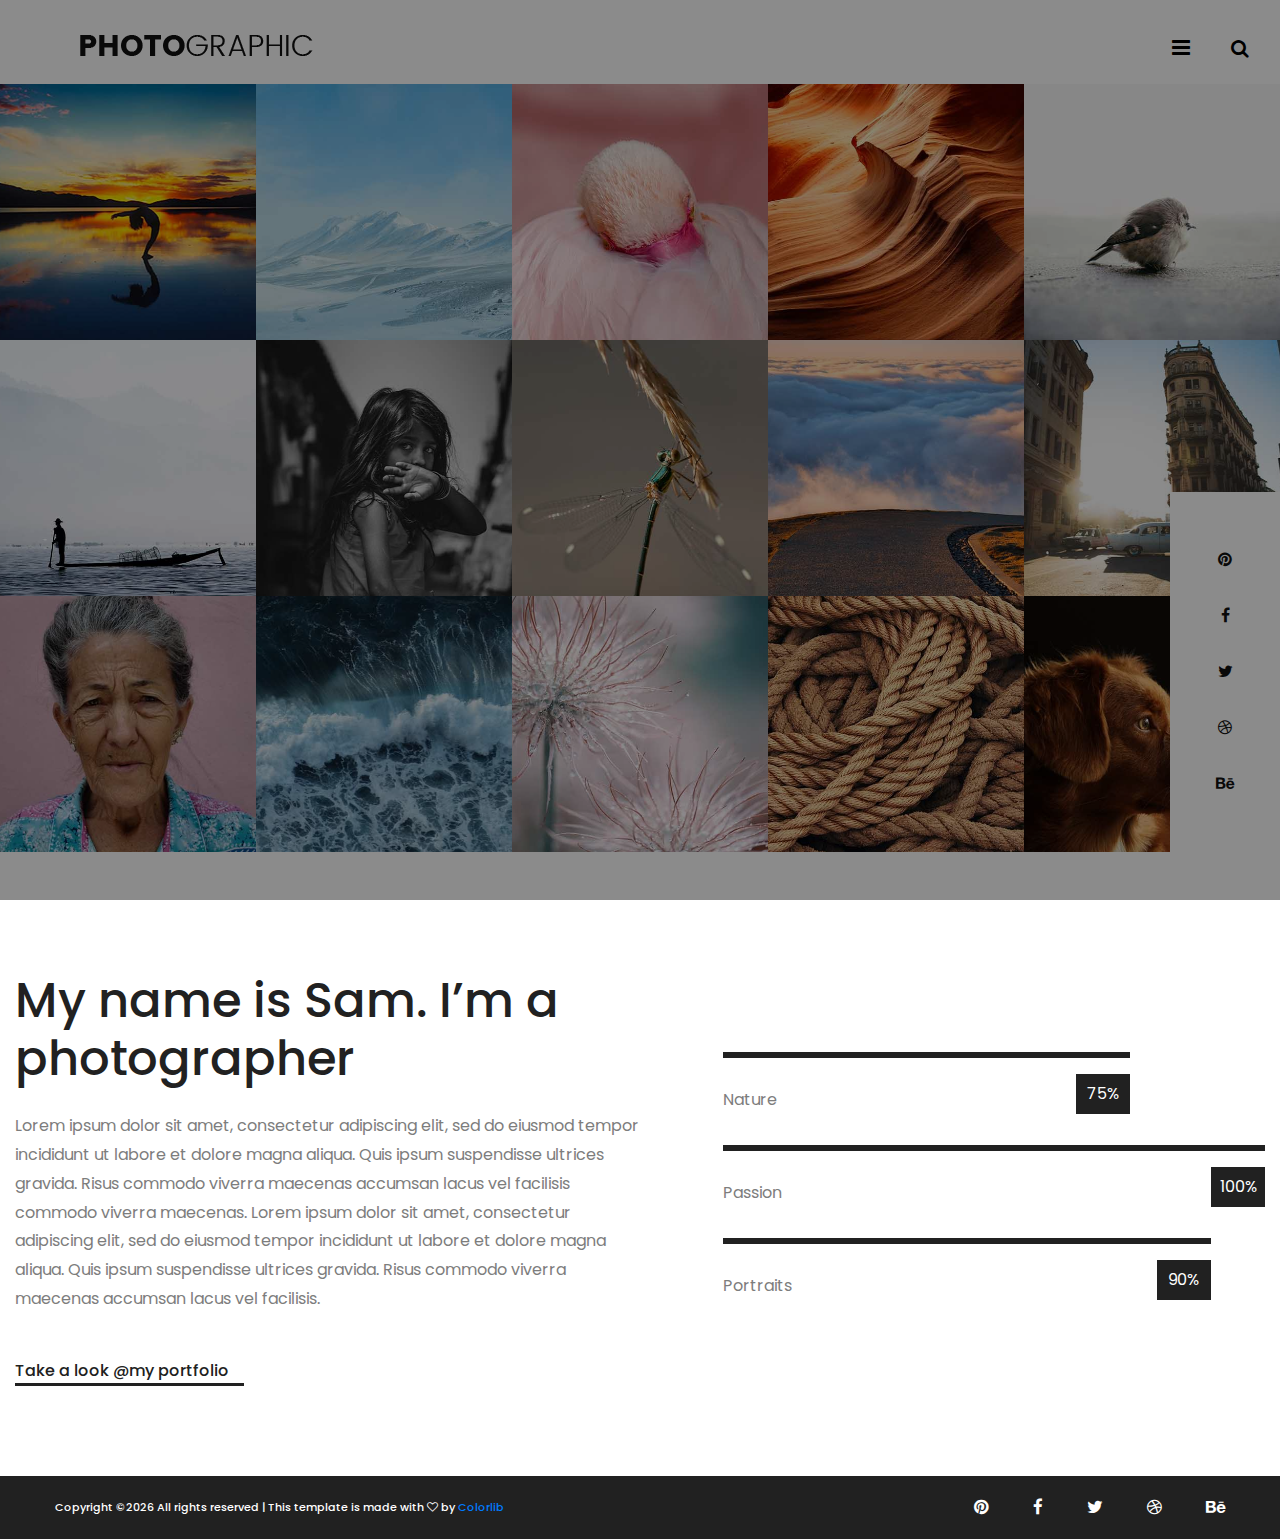
==== index.html @ bdbf082f "commit" ====
<!DOCTYPE html>
<html lang="zxx">
<head>
	<title>Photographer | HTML Template</title>
	<meta charset="UTF-8">
	<meta name="description" content="Photographer html template">
	<meta name="keywords" content="photographer, html">
	<meta name="viewport" content="width=device-width, initial-scale=1.0">
	
	<!-- Favicon -->
	<link href="img/favicon.ico" rel="shortcut icon"/>

	<!-- Google font -->
	<link href="https://fonts.googleapis.com/css?family=Poppins:300,300i,400,400i,500,500i,600,600i,700,700i&display=swap" rel="stylesheet">

	<!-- Stylesheets -->
	<link rel="stylesheet" href="css/bootstrap.min.css"/>
	<link rel="stylesheet" href="css/font-awesome.min.css"/>
	<link rel="stylesheet" href="css/magnific-popup.css"/>
	<link rel="stylesheet" href="css/slicknav.min.css"/>
	<link rel="stylesheet" href="css/owl.carousel.min.css"/>

	<!-- Main Stylesheets -->
	<link rel="stylesheet" href="css/style.css"/>


	<!--[if lt IE 9]>
		<script src="https://oss.maxcdn.com/html5shiv/3.7.2/html5shiv.min.js"></script>
		<script src="https://oss.maxcdn.com/respond/1.4.2/respond.min.js"></script>
	<![endif]-->

</head>
<body>
	<!-- Page Preloder -->
	<div id="preloder">
		<div class="loader"></div>
	</div>

	<!-- Header section  -->
	<header class="header-section">
		<a href="index.html" class="site-logo"><img src="img/logo.png" alt="logo"></a>
		<div class="header-controls">
			<button class="nav-switch-btn"><i class="fa fa-bars"></i></button>
			<button class="search-btn"><i class="fa fa-search"></i></button>
		</div>
		<ul class="main-menu">
			<li><a href="index.html">Home</a></li>
			<li><a href="about.html">About the Artist </a></li>
			<li>
				<a href="#">Portfolio</a>
				<ul class="sub-menu">
					<li><a href="portfolio.html">Portfolio 1</a></li>
					<li><a href="portfolio-1.html">Portfolio 2</a></li>
					<li><a href="portfolio-2.html">Portfolio 3</a></li>
				</ul>
			</li>
			<li><a href="blog.html">Nithin blog</a></li>
			<li><a href="elements.html">Elements</a></li>
			<li><a href="contact.html">Contact</a></li>
			<li class="search-mobile">
				<button class="search-btn"><i class="fa fa-search"></i></button>
			</li>
		</ul>
	</header>
	<div class="clearfix"></div>
	<!-- Header section end  -->

	<!-- Hero section  -->
	<div class="hero-section">
		<div class="hero-slider owl-carousel">
			<div class="hero-item portfolio-item set-bg" data-setbg="img/portfolio/1.jpg">
				<a href="portfolio.html" class="hero-link">
					<h2>Take a look at my Portfolio</h2>
				</a>
			</div>
			<div class="hero-item portfolio-item set-bg" data-setbg="img/portfolio/2.jpg">
				<a href="portfolio.html" class="hero-link">
					<h2>Take a look at my Portfolio</h2>
				</a>
			</div>
			<div class="hero-item portfolio-item set-bg" data-setbg="img/portfolio/3.jpg">
				<a href="portfolio.html" class="hero-link">
					<h2>Take a look at my Portfolio</h2>
				</a>
			</div>
			<div class="hero-item portfolio-item set-bg" data-setbg="img/portfolio/4.jpg">
				<a href="portfolio.html" class="hero-link">
					<h2>Take a look at my Portfolio</h2>
				</a>
			</div>
			<div class="hero-item portfolio-item set-bg" data-setbg="img/portfolio/5.jpg">
				<a href="portfolio.html" class="hero-link">
					<h2>Take a look at my Portfolio</h2>
				</a>
			</div>
			<div class="hero-item portfolio-item set-bg" data-setbg="img/portfolio/6.jpg">
				<a href="portfolio.html" class="hero-link">
					<h2>Take a look at my Portfolio</h2>
				</a>
			</div>
			<div class="hero-item portfolio-item set-bg" data-setbg="img/portfolio/7.jpg">
				<a href="portfolio.html" class="hero-link">
					<h2>Take a look at my Portfolio</h2>
				</a>
			</div>
		</div>
		<div class="hero-slider owl-carousel">
			<div class="hero-item portfolio-item set-bg" data-setbg="img/portfolio/8.jpg">
				<a href="portfolio.html" class="hero-link">
					<h2>Take a look at my Portfolio</h2>
				</a>
			</div>
			<div class="hero-item portfolio-item set-bg" data-setbg="img/portfolio/9.jpg">
				<a href="portfolio.html" class="hero-link">
					<h2>Take a look at my Portfolio</h2>
				</a>
			</div>
			<div class="hero-item portfolio-item set-bg" data-setbg="img/portfolio/10.jpg">
				<a href="portfolio.html" class="hero-link">
					<h2>Take a look at my Portfolio</h2>
				</a></div>
			<div class="hero-item portfolio-item set-bg" data-setbg="img/portfolio/11.jpg">
				<a href="portfolio.html" class="hero-link">
					<h2>Take a look at my Portfolio</h2>
				</a>
			</div>
			<div class="hero-item portfolio-item set-bg" data-setbg="img/portfolio/12.jpg">
				<a href="portfolio.html" class="hero-link">
					<h2>Take a look at my Portfolio</h2>
				</a>
			</div>
			<div class="hero-item portfolio-item set-bg" data-setbg="img/portfolio/13.jpg">
				<a href="portfolio.html" class="hero-link">
					<h2>Take a look at my Portfolio</h2>
				</a>
			</div>
			<div class="hero-item portfolio-item set-bg" data-setbg="img/portfolio/14.jpg">
				<a href="portfolio.html" class="hero-link">
					<h2>Take a look at my Portfolio</h2>
				</a>
			</div>
		</div>
		<div class="hero-slider owl-carousel">
			<div class="hero-item portfolio-item set-bg" data-setbg="img/portfolio/15.jpg">
				<a href="portfolio.html" class="hero-link">
					<h2>Take a look at my Portfolio</h2>
				</a>
			</div>
			<div class="hero-item portfolio-item set-bg" data-setbg="img/portfolio/16.jpg">
				<a href="portfolio.html" class="hero-link">
					<h2>Take a look at my Portfolio</h2>
				</a>
			</div>
			<div class="hero-item portfolio-item set-bg" data-setbg="img/portfolio/17.jpg">
				<a href="portfolio.html" class="hero-link">
					<h2>Take a look at my Portfolio</h2>
				</a>
			</div>
			<div class="hero-item portfolio-item set-bg" data-setbg="img/portfolio/18.jpg">
				<a href="portfolio.html" class="hero-link">
					<h2>Take a look at my Portfolio</h2>
				</a>
			</div>
			<div class="hero-item portfolio-item set-bg" data-setbg="img/portfolio/19.jpg">
				<a href="portfolio.html" class="hero-link">
					<h2>Take a look at my Portfolio</h2>
				</a>
			</div>
			<div class="hero-item portfolio-item set-bg" data-setbg="img/portfolio/20.jpg">
				<a href="portfolio.html" class="hero-link">
					<h2>Take a look at my Portfolio</h2>
				</a>
			</div>
			<div class="hero-item portfolio-item set-bg" data-setbg="img/portfolio/21.jpg">
				<a href="portfolio.html" class="hero-link">
					<h2>Take a look at my Portfolio</h2>
				</a>
			</div>
		</div>
		<div class="hero-social-links">
			<a href=""><i class="fa fa-pinterest"></i></a>
			<a href=""><i class="fa fa-facebook"></i></a>
			<a href=""><i class="fa fa-twitter"></i></a>
			<a href=""><i class="fa fa-dribbble"></i></a>
			<a href=""><i class="fa fa-behance"></i></a>
		</div>
	</div>
	<!-- Hero section end  -->
	
	<!-- Intro section   -->
	<section class="intro-section">
		<div class="intro-warp">
			<div class="container-fluid">
				<div class="row">
					<div class="col-xl-6 col-lg-7 p-0">
						<div class="intro-text">
							<h2>My name is Sam. I’m a photographer</h2>
							<p>Lorem ipsum dolor sit amet, consectetur adipiscing elit, sed do eiusmod tempor incididunt ut labore et dolore magna aliqua. Quis ipsum suspendisse ultrices gravida. Risus commodo viverra maecenas accumsan lacus vel facilisis commodo viverra maecenas. Lorem ipsum dolor sit amet, consectetur adipiscing elit, sed do eiusmod tempor incididunt ut labore et dolore magna aliqua. Quis ipsum suspendisse ultrices gravida. Risus commodo viverra maecenas accumsan lacus vel facilisis.</p>
							<a href="#" class="sp-link">Take a look @my portfolio</a>
						</div>
					</div>
					<div class="col-xl-6 col-lg-5 p-0">
						<div class="skill-warp">
							<div class="single-progress-item">
								<div class="progress-bar-style" data-progress="75"></div>
								<p>Nature</p>
							</div>
							<div class="single-progress-item">
								<div class="progress-bar-style" data-progress="100"></div>
								<p>Passion</p>
							</div>
							<div class="single-progress-item">
								<div class="progress-bar-style" data-progress="90"></div>
								<p>Portraits</p>
							</div>
						</div>
					</div>
				</div>
			</div>
		</div>
	</section>
	<!-- Intro section end  -->
	
	<!-- Footer section   -->
	<footer class="footer-section">
		<div class="container-fluid">
			<div class="row">
				<div class="col-md-6 order-1 order-md-2">
					<div class="footer-social-links">
						<a href=""><i class="fa fa-pinterest"></i></a>
						<a href=""><i class="fa fa-facebook"></i></a>
						<a href=""><i class="fa fa-twitter"></i></a>
						<a href=""><i class="fa fa-dribbble"></i></a>
						<a href=""><i class="fa fa-behance"></i></a>
					</div>
				</div>
				<div class="col-md-6 order-2 order-md-1">
					<div class="copyright"><!-- Link back to Colorlib can't be removed. Template is licensed under CC BY 3.0. -->
Copyright &copy;<script>document.write(new Date().getFullYear());</script> All rights reserved | This template is made with <i class="fa fa-heart-o" aria-hidden="true"></i> by <a href="https://colorlib.com" target="_blank">Colorlib</a>
<!-- Link back to Colorlib can't be removed. Template is licensed under CC BY 3.0. -->
</div>	
				</div>
			</div>
		</div>
	</footer>
	<!-- Footer section end  -->

	<!-- Search model -->
	<div class="search-model">
		<div class="h-100 d-flex align-items-center justify-content-center">
			<div class="search-close-switch">+</div>
			<form class="search-model-form">
				<input type="text" id="search-input" placeholder="Search here.....">
			</form>
		</div>
	</div>
	<!-- Search model end -->

	<!--====== Javascripts & Jquery ======-->
	<script src="js/jquery-3.2.1.min.js"></script>
	<script src="js/bootstrap.min.js"></script>
	<script src="js/jquery.slicknav.min.js"></script>
	<script src="js/owl.carousel.min.js"></script>
	<script src="js/jquery.magnific-popup.min.js"></script>
	<script src="js/circle-progress.min.js"></script>
	<script src="js/mixitup.min.js"></script>
	<script src="js/instafeed.min.js"></script>
	<script src="js/masonry.pkgd.min.js"></script>
	<script src="js/main.js"></script>

	</body>
</html>
---- css/style.css ----
/* =================================
------------------------------------
  	Template Name: Photographer
	Description: Photographer HTML Template
	Author: colorlib
	Author URI: https://www.colorlib.com/
	Version: 1.0
	Created: colorlib
 ------------------------------------
 ====================================*/



/*----------------------------------------*/
/* Template default CSS
/*----------------------------------------*/

html,
body {
	height: 100%;
	font-family: "Poppins", sans-serif;
	-webkit-font-smoothing: antialiased;
	font-smoothing: antialiased;
}

h1,
h2,
h3,
h4,
h5,
h6 {
	margin: 0;
	color: #212121;
	font-weight: 500;
}

h1 {
	font-size: 70px;
}

h2 {
	font-size: 36px;
}

h3 {
	font-size: 30px;
}

h4 {
	font-size: 24px;
}

h5 {
	font-size: 18px;
}

h6 {
	font-size: 16px;
}

p {
	font-size: 16px;
	color: #7d7d7d;
	line-height: 1.8;
}

img {
	max-width: 100%;
}

input:focus,
select:focus,
button:focus,
textarea:focus {
	outline: none;
}

a:hover,
a:focus {
	text-decoration: none;
	outline: none;
}

ul,
ol {
	padding: 0;
	margin: 0;
}

/*---------------------
  Helper CSS
-----------------------*/

.section-title {
	text-align: center;
}

.section-title h2 {
	font-size: 36px;
}

.set-bg {
	background-repeat: no-repeat;
	background-size: cover;
	background-position: top center;
}

.spad {
	padding-top: 105px;
	padding-bottom: 105px;
}

.text-white h1,
.text-white h2,
.text-white h3,
.text-white h4,
.text-white h5,
.text-white h6,
.text-white p,
.text-white span,
.text-white li,
.text-white a {
	color: #fff;
}

/*---------------------
  Commom elements
-----------------------*/

.elements-section {
	padding-top: 120px;
}

.element {
	margin-bottom: 100px;
}

.element:last-child {
	margin-bottom: 0;
}

.el-title {
	margin-bottom: 62px;
}

/* buttons */

.site-btn {
	display: inline-block;
	border: none;
	font-size: 14px;
	font-weight: 500;
	min-width: 218px;
	padding: 24px 47px;
	border-radius: 0;
	text-transform: uppercase;
	color: #fff;
	line-height: 1.2;
	cursor: pointer;
	text-align: center;
	background: #212121;
}

.site-btn:hover {
	color: #fff;
}

.site-btn.sb-line {
	color: #212121;
	background: transparent;
	padding: 22px 47px;
	border: 2px solid #212121;
}

.site-btn.sb-light-bg {
	background: #f3f3f3;
}

/* Preloder */

#preloder {
	position: fixed;
	width: 100%;
	height: 100%;
	top: 0;
	left: 0;
	z-index: 999999;
	background: #000;
}

.loader {
	width: 40px;
	height: 40px;
	position: absolute;
	top: 50%;
	left: 50%;
	margin-top: -13px;
	margin-left: -13px;
	border-radius: 60px;
	animation: loader 0.8s linear infinite;
	-webkit-animation: loader 0.8s linear infinite;
}

@keyframes loader {
	0% {
		-webkit-transform: rotate(0deg);
		transform: rotate(0deg);
		border: 4px solid #f44336;
		border-left-color: transparent;
	}
	50% {
		-webkit-transform: rotate(180deg);
		transform: rotate(180deg);
		border: 4px solid #673ab7;
		border-left-color: transparent;
	}
	100% {
		-webkit-transform: rotate(360deg);
		transform: rotate(360deg);
		border: 4px solid #f44336;
		border-left-color: transparent;
	}
}

@-webkit-keyframes loader {
	0% {
		-webkit-transform: rotate(0deg);
		border: 4px solid #f44336;
		border-left-color: transparent;
	}
	50% {
		-webkit-transform: rotate(180deg);
		border: 4px solid #673ab7;
		border-left-color: transparent;
	}
	100% {
		-webkit-transform: rotate(360deg);
		border: 4px solid #f44336;
		border-left-color: transparent;
	}
}

/* Accordion */

.accordion-area .panel {
	margin-bottom: 18px;
}

.accordion-area .panel-header {
	display: block;
	font-weight: 500;
	position: relative;
	border: 2px solid #212121;
	-webkit-transition: all 0.4s ease-out 0s;
	transition: all 0.4s ease-out 0s;
}

.accordion-area .panel-header.active .panel-link {
	color: #fff;
	background-color: #323232;
}

.accordion-area .panel-header.active .panel-link.collapsed {
	color: #323232;
	background-color: transparent;
}

.accordion-area .panel-link:after {
	content: "+";
	position: absolute;
	font-size: 18px;
	font-weight: 500;
	right: 25px;
	top: 50%;
	color: #000;
	line-height: 16px;
	margin-top: -8px;
	margin-left: -4px;
}

.accordion-area .panel-header.active .panel-link:after {
	content: "-";
	margin-top: -10px;
	color: #fff;
}

.accordion-area .panel-header.active .panel-link.collapsed:after {
	content: "+";
	color: #323232;
}

.accordion-area .panel-link {
	text-align: left;
	background-color: transparent;
	border: none;
	position: relative;
	width: 100%;
	padding: 23px 40px;
	padding-left: 30px;
	font-size: 14px;
	text-transform: uppercase;
	color: #212121;
	font-weight: 500;
	line-height: 1.3;
	cursor: pointer;
}

.accordion-area .panel-body p {
	margin-bottom: 0;
	padding-top: 20px;
}

.accordion-area .panel-body {
	padding: 0 5px;
}

/* Tab */

.tab-element .nav-tabs {
	border-bottom: none;
	margin-bottom: 25px;
}

.tab-element .nav-item {
	margin-right: 10px;
	margin-bottom: 10px;
}

.tab-element .nav-tabs .nav-link {
	border: 2px solid #212121;
	text-align: left;
	background-color: transparent;
	border-radius: 0;
	position: relative;
	width: 100%;
	padding: 23px 38px;
	font-size: 14px;
	text-transform: uppercase;
	color: #323232;
	font-weight: 500;
	line-height: 1.3;
	cursor: pointer;
}

.tab-element .nav-tabs .nav-item:last-child {
	margin-right: 0;
}

.tab-element .nav-tabs .nav-link.active {
	background: #212121;
	color: #fff;
}

.tab-element .tab-pane p {
	margin-bottom: 0;
	line-height: 1.9;
}

/* Circle progress */

.circle-progress {
	text-align: center;
	display: block;
	position: relative;
	margin-bottom: 30px;
}

.circle-progress canvas {
	-webkit-transform: rotate(90deg);
	transform: rotate(90deg);
}

.circle-progress .progress-info {
	position: absolute;
	width: 100%;
	top: 50%;
	margin-top: -30px;
}

.circle-progress .progress-info h2 {
	font-size: 36px;
	font-weight: 400;
}

.circle-progress .progress-info p {
	margin-bottom: 0;
	line-height: normal;
}

/* milestones */

.milestone {
	margin-bottom: 30px;
}

.milestone h2 {
	font-size: 60px;
	font-weight: 400;
	line-height: 1;
}

.milestone p {
	margin-bottom: 0;
}

.search-model {
	display: none;
	position: fixed;
	width: 100%;
	height: 100%;
	left: 0;
	top: 0;
	background: #000;
	z-index: 99999;
}

.search-model-form {
	padding: 0 15px;
}

.search-model-form input {
	width: 500px;
	font-size: 40px;
	border: none;
	border-bottom: 2px solid #333;
	background: none;
	color: #999;
}

.search-close-switch {
	position: absolute;
	width: 50px;
	height: 50px;
	background: #333;
	color: #fff;
	text-align: center;
	border-radius: 50%;
	padding-top: 6px;
	font-size: 26px;
	top: 30px;
	cursor: pointer;
	-webkit-transform: rotate(45deg);
	transform: rotate(45deg);
	font-weight: 300;
}

/* Image Popup */

.img-popup-warp .mfp-content,
.img-popup-warp.mfp-ready.mfp-removing .mfp-content {
	opacity: 0;
	-webkit-transform: scale(0.8);
	transform: scale(0.8);
	-webkit-transition: all 0.4s;
	transition: all 0.4s;
}

.img-popup-warp.mfp-ready .mfp-content {
	opacity: 1;
	-webkit-transform: scale(1);
	transform: scale(1);
}

/*------------------
  Header section
---------------------*/

.header-section {
	padding-top: 15px;
	padding-bottom: 27px;
	position: relative;
	z-index: 99;
}

.header-section.hs-bd {
	clear: both;
	border-bottom: 1px solid #e8e8e8;
}

.site-logo {
	display: inline-block;
	padding-top: 18px;
	padding-left: 80px;
}

.header-controls {
	float: right;
	padding: 16px 25px 0 50px;
}

.header-controls button {
	background: transparent;
	border: none;
	font-size: 19px;
}

.header-controls button.nav-switch-btn {
	font-size: 21px;
	margin-right: 25px;
}

.slicknav_menu {
	display: none;
}

.main-menu {
	list-style: none;
	float: right;
	display: none;
}

.main-menu li {
	display: inline-block;
	position: relative;
}

.main-menu li.search-mobile {
	display: none;
}

.main-menu li a {
	display: block;
	font-size: 13px;
	color: #121212;
	font-weight: 600;
	text-transform: uppercase;
	padding: 25px 0;
	margin-right: 45px;
}

.main-menu li .sub-menu {
	position: absolute;
	top: 100%;
	left: 0;
	width: 220px;
	background: #fff;
	visibility: hidden;
	opacity: 0;
	margin-top: 50px;
	padding: 10px 0 5px;
	-webkit-box-shadow: 0 15px 50px 1px rgba(0, 0, 0, 0.13);
	box-shadow: 0 15px 50px 1px rgba(0, 0, 0, 0.13);
	-webkit-transition: all 0.4s;
	transition: all 0.4s;
}

.main-menu li .sub-menu li {
	display: block;
}

.main-menu li .sub-menu li a {
	padding: 10px 15px;
	text-transform: none;
}

.main-menu li:hover .sub-menu {
	visibility: visible;
	opacity: 1;
	margin-top: 0;
}

.search-mobile button {
	background: transparent;
	border: none;
	color: #fff;
	padding: 15px;
}

/*------------------
  Hero section
---------------------*/

.hero-section {
	clear: both;
	position: relative;
}

.hero-item {
	height: 278px;
	position: relative;
}

.hero-item:hover .hero-link {
	opacity: 1;
}

.hero-item:hover .hero-link h2 {
	top: 0;
}

.hero-link {
	position: absolute;
	width: 100%;
	height: 100%;
	top: 0;
	left: 0;
	background: #060606;
	display: -webkit-box;
	display: -ms-flexbox;
	display: flex;
	-webkit-box-align: center;
	-ms-flex-align: center;
	align-items: center;
	-webkit-box-pack: center;
	-ms-flex-pack: center;
	justify-content: center;
	padding: 0 30px;
	overflow: hidden;
	opacity: 0;
	-webkit-transition: all 0.3s;
	transition: all 0.3s;
}

.hero-link h2 {
	color: #fff;
	line-height: 1.5;
	position: relative;
	top: 50px;
	-webkit-transition: all 0.5s;
	transition: all 0.5s;
}

.hero-social-links {
	position: absolute;
	width: 110px;
	bottom: 0;
	right: 0;
	z-index: 9;
	background: #fff;
	text-align: center;
	padding: 40px 0;
}

.hero-social-links a {
	display: block;
	padding: 16px 0;
	font-size: 16px;
	color: #121212;
}

/* ----------------
  Intro section
---------------------*/

.intro-section {
	padding: 120px 15px 90px;
}

.intro-warp {
	max-width: 1780px;
	width: 100%;
	margin: 0 auto;
}

.intro-text h2 {
	font-size: 48px;
	margin-bottom: 25px;
}

.intro-text p {
	margin-bottom: 45px;
}

.sp-link {
	display: inline-block;
	font-weight: 500;
	font-size: 16px;
	color: #212121;
	border-bottom: 3px solid #212121;
	padding-right: 15px;
}

.sp-link:hover {
	color: #212121;
}

.skill-warp {
	padding-left: 83px;
	padding-top: 80px;
}

.single-progress-item {
	margin-bottom: 30px;
	position: relative;
}

.single-progress-item:last-child {
	margin-bottom: 0;
}

.single-progress-item p {
	padding-top: 28px;
}

.progress-bar-style {
	display: block;
	height: 6px;
	position: relative;
	width: 100%;
}

.progress-bar-style .bar-inner {
	position: absolute;
	height: 100%;
	left: 0;
	top: 0;
	background: #212121;
}

.progress-bar-style .bar-inner span {
	position: absolute;
	width: 54px;
	height: 40px;
	right: 0;
	top: 22px;
	padding-top: 8px;
	color: #fff;
	font-weight: 400;
	text-align: center;
	background: #212121;
}

/*------------------
  Footer section
---------------------*/

.footer-section {
	background: #212121;
	padding: 19px 40px;
}

.copyright {
	color: #fff;
	font-size: 11px;
	font-weight: 500;
	padding: 4px 0;
}

.footer-social-links {
	text-align: right;
}

.footer-social-links a {
	display: inline-block;
	color: #fff;
	font-size: 17px;
	margin-left: 40px;
}

/*------------------
====================
  Other Page
====================
--------------------*/

/*------------------
  About page
---------------------*/

.about-bg {
	height: 100%;
}

.about-text {
	padding: 100px 57px;
}

.about-text h2 {
	font-size: 48px;
	margin-bottom: 30px;
}

.about-text h4 {
	margin-bottom: 20px;
}

.about-text p {
	margin-bottom: 45px;
}

.about-text .site-btn {
	margin-top: 20px;
}

.skill-section {
	padding-top: 60px;
	padding-bottom: 35px;
}

.services-section {
	padding: 117px 0;
}

.services-section .site-btn {
	min-width: 244px;
}

.services-section .services-item {
	padding-right: 20px;
	max-width: 440px;
}

.services-item {
	margin: 0 auto 70px;
}

.services-item img {
	margin-bottom: 30px;
}

.services-item h4 {
	margin-bottom: 20px;
}

.services-item p {
	margin-bottom: 0;
}

.instagram-section {
	border-top: 1px solid #e8e8e8;
	padding-top: 25px;
}

.instagram-section h6 {
	font-size: 14px;
	padding-left: 80px;
	padding-bottom: 25px;
}

/* ----------------
  Portfolio page 1
---------------------*/

.portfolio-section {
	padding-top: 120px;
}

.portfolio-filter {
	list-style: none;
	margin-bottom: 46px;
	padding: 0 15px;
}

.portfolio-filter li {
	display: inline-block;
	font-size: 14px;
	color: #212121;
	font-weight: 500;
	margin-right: 46px;
	text-transform: uppercase;
	cursor: pointer;
}

.portfolio-filter li:last-child {
	margin-right: 0;
}

.portfolio-item {
	min-height: 100%;
	display: block;
}

.portfolio-item.next-btn {
	background: #060606;
	display: -webkit-box;
	display: -ms-flexbox;
	display: flex;
	-webkit-box-pack: center;
	-ms-flex-pack: center;
	justify-content: center;
	-webkit-box-align: center;
	-ms-flex-align: center;
	align-items: center;
	cursor: pointer;
}

.portfolio-item.next-btn h2 {
	color: #fff;
	font-size: 41px;
}

/* ----------------
  Portfolio page 2
---------------------*/

.portfolio-2-section {
	padding-top: 120px;
	padding-bottom: 100px;
}

.portfolio-2-section .site-btn {
	margin-top: 80px;
}

.pf-2 {
	padding-left: 83px;
}

.portfolio-warp {
	padding: 0 19px;
}

.portfolio-box {
	margin-bottom: 35px;
	padding: 0 64px;
}

.portfolio-box h6 {
	padding-top: 30px;
}

.portfolio-box p {
	margin-bottom: 0;
}

/* ----------------
  Portfolio page 3
---------------------*/

.portfolio-3-section {
	padding-top: 120px;
	padding-bottom: 100px;
	overflow: hidden;
}

.portfolio-grid {
	max-width: 1756px;
	margin: 0 auto;
}

.portfolio-grid:after {
	content: "";
	display: block;
	clear: both;
}

.grid-sizer,
.grid-item {
	width: 25%;
}

.grid-item {
	float: left;
}

.grid-width-1 {
	width: 50%;
}

.grid-width-2 {
	width: 75%;
}

.grid-portfolio {
	padding: 0 15px;
	margin-bottom: 35px;
}

.grid-portfolio img {
	min-width: 100%;
}

.grid-portfolio h6 {
	padding-top: 30px;
}

.grid-portfolio p {
	margin-bottom: 0;
}

.load-more-warp {
	max-width: 1756px;
	padding-top: 70px;
	margin: 0 auto;
}

/* ----------------
  Blog section
---------------------*/

.blog-section {
	padding: 120px 0;
}

.blog-warp {
	max-width: 1386px;
	margin: 0 auto;
	padding-left: 15px;
	padding-right: 15px;
}

.blog-post {
	text-align: center;
	padding: 0 20px;
	margin-bottom: 120px;
}

.blog-post img {
	padding: 0 15px;
	margin-bottom: 50px;
}

.blog-post .blog-date {
	display: inline-block;
	font-size: 12px;
	line-height: 1.1;
	color: #fff;
	padding: 9px 17px;
	margin-bottom: 20px;
	background: #212121;
}

.blog-post h3 {
	margin-bottom: 10px;
}

.blog-post .blog-cata {
	margin-bottom: 30px;
}

.blog-post .blog-cata span {
	display: inline-block;
	font-size: 14px;
	color: #bcbcbc;
	font-weight: 500;
	padding-right: 13px;
	margin-right: 11px;
	position: relative;
}

.blog-post .blog-cata span:after {
	position: absolute;
	content: "|";
	right: 0;
	top: 0;
	font-size: 14px;
	color: #bcbcbc;
	font-weight: 500;
	margin-bottom: 10px;
}

.blog-post .blog-cata span:last-child {
	margin-right: 0;
	padding-right: 0;
}

.blog-post .blog-cata span:last-child:after {
	display: none;
}

.blog-post p {
	margin-bottom: 35px;
	padding: 0 11px;
}

.site-pagination {
	text-align: center;
}

.site-pagination a {
	display: inline-block;
	height: 42px;
	font-size: 14px;
	font-weight: 500;
	color: #888888;
	padding: 11px 5px;
}

.site-pagination a.current {
	color: #fff;
	background: #212121;
	padding: 11px 13px;
}

/* ----------------
  Contact page
---------------------*/

.map {
	height: 663px;
	position: relative;
}

.map iframe {
	position: absolute;
	width: 100%;
	height: 100%;
}

.contact-section {
	padding: 120px 0;
}

.contact-text h3 {
	margin-bottom: 30px;
}

.contact-text p {
	margin-bottom: 45px;
}

.contact-text ul {
	list-style: none;
}

.contact-text ul li {
	font-size: 14px;
	font-weight: 500;
	color: #212121;
	line-height: 1.9;
}

.contact-form {
	padding-top: 20px;
}

.contact-form input,
.contact-form textarea {
	width: 100%;
	font-size: 14px;
	font-weight: 500;
	color: #7d7d7d;
	border: none;
	border-bottom: 1px solid #b2b2b2;
	padding-bottom: 14px;
	margin-bottom: 20px;
	background: transparent;
}

.contact-form textarea {
	height: 165px;
	min-height: 165px;
	margin-bottom: 38px;
}

.text-msg::-webkit-input-placeholder {
	padding-top: 130px;
}

.text-msg::-moz-input-placeholder {
	padding-top: 130px;
}

.text-msg:-moz-input-placeholder {
	padding-top: 130px;
}

.text-msg:-ms-input-placeholder {
	padding-top: 130px;
}

/* ----------------
  Responsive
---------------------*/

@media (min-width: 1200px) {
	.container {
		max-width: 1176px;
	}
}

@media (max-width: 1270px) {
	.site-logo {
		padding-left: 30px;
	}
}

/* Medium screen : 992px. */

@media only screen and (min-width: 992px) and (max-width: 1199px) {
	.site-logo {
		padding-left: 15px;
	}
	.main-menu li a {
		margin-right: 15px;
	}
	.header-controls {
		padding: 16px 15px 0 20px;
	}
	.skill-warp {
		padding-left: 40px;
	}
	.portfolio-box {
		padding: 0 15px;
	}
	.pf-2 {
		padding-left: 35px;
	}
	.blog-post {
		padding: 0;
	}
	.blog-post img {
		padding: 0;
	}
}

/* Tablet :768px. */

@media only screen and (min-width: 768px) and (max-width: 991px) {
	.header-section {
		text-align: center;
		padding-bottom: 0;
	}
	.site-logo {
		padding-left: 15px;
	}
	.main-menu {
		float: none;
	}
	.main-menu li a {
		padding-top: 5px;
	}
	.main-menu li:last-child a {
		margin-right: 0;
	}
	.main-menu li .sub-menu {
		text-align: left;
	}
	.header-controls {
		float: none;
		padding: 20px 15px;
	}
	.skill-warp {
		padding-left: 0px;
	}
	.about-bg {
		height: 800px;
	}
	.portfolio-box {
		padding: 0 15px;
	}
	.pf-2 {
		padding-left: 35px;
	}
	.blog-post {
		padding: 0;
	}
	.blog-post img,
	.blog-post p {
		padding: 0;
	}
	.contact-text {
		margin-bottom: 50px;
	}
}

/* Large Mobile :480px. */

@media only screen and (max-width: 767px) {
	.header-section {
		text-align: center;
		padding-bottom: 0;
	}
	.site-logo {
		padding-left: 15px;
		margin-bottom: 20px;
	}
	.header-controls {
		display: none;
	}
	.main-menu {
		display: none !important;
	}
	.slicknav_menu {
		display: block;
		background: transparent;
	}
	.slicknav_btn {
		margin: 0 auto 20px;
		background: #081624;
		float: none;
		display: inline-block;
	}
	.slicknav_nav {
		background: #081624;
		text-align: left;
		padding: 8px 5px;
		margin-bottom: 15px;
	}
	.slicknav_nav a:hover,
	.slicknav_nav .slicknav_row:hover {
		background: #25394c;
		color: #fff;
	}
	.skill-warp {
		padding-left: 0px;
	}
	.about-bg {
		height: 600px;
	}
	.about-text {
		padding: 100px 20px;
	}
	.portfolio-box {
		padding: 0 15px;
	}
	.pf-2 {
		padding-left: 35px;
	}
	.grid-sizer,
	.grid-item {
		width: 50%;
	}
	.grid-width-1 {
		width: 50%;
	}
	.grid-width-2 {
		width: 100%;
	}
	.blog-post {
		padding: 0;
	}
	.blog-post img,
	.blog-post p {
		padding: 0;
	}
	.contact-text {
		margin-bottom: 50px;
	}
	.footer-social-links {
		text-align: center;
		padding-top: 20px;
	}
	.footer-social-links a:first-child {
		margin-left: 0;
	}
	.copyright {
		padding-top: 15px;
		text-align: center;
	}
	.search-model-form input {
		width: 100%;
	}
}

/* Small Mobile :320px. */

@media only screen and (max-width: 479px) {
	.about-bg {
		height: 400px;
	}
	.services-section .services-item {
		padding-right: 0px;
	}
	.portfolio-box {
		padding: 0;
	}
	.pf-2 {
		padding-left: 15px;
	}
	.portfolio-item.next-btn h2 {
		font-size: 24px;
	}
	.grid-sizer,
	.grid-item,
	.grid-width-2 {
		width: 100%;
	}
	.hero-social-links {
		position: relative;
		width: 100%;
		bottom: 0;
		right: 0;
		z-index: 9;
		background: #fff;
		text-align: center;
		padding: 30px 0;
		border-bottom: 1px solid #e8e8e8;
	}
	.hero-social-links a {
		display: inline-block;
		padding: 5px 10px;
	}
	.map {
		height: 400px;
	}
}
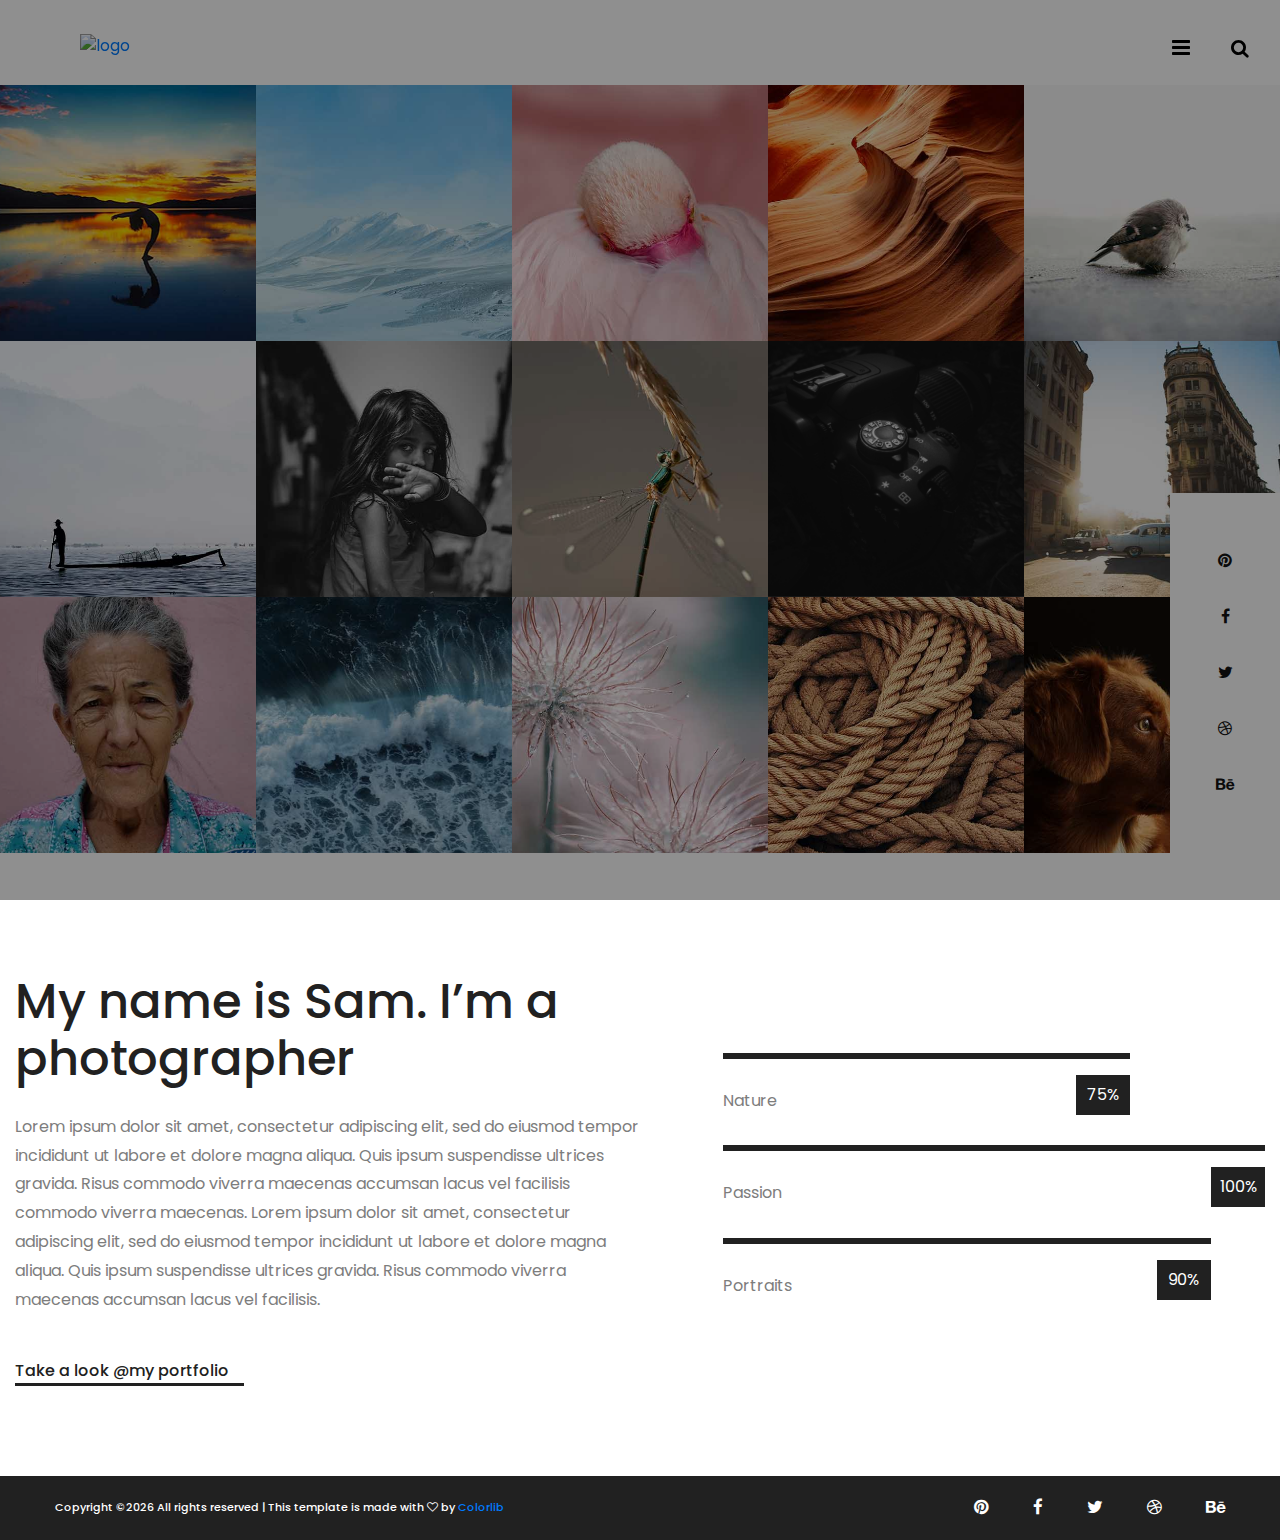
==== commit 6f5757a4: "Update index.html" ====
--- a/index.html
+++ b/index.html
@@ -45,13 +45,14 @@
 		</div>
 		<ul class="main-menu">
 			<li><a href="index.html">Home</a></li>
-			<li><a href="about.html">About the Artist </a></li>
+			<li><a href="about.html">About Artist </a></li>
 			<li>
 				<a href="#">Portfolio</a>
 				<ul class="sub-menu">
 					<li><a href="portfolio.html">Portfolio 1</a></li>
 					<li><a href="portfolio-1.html">Portfolio 2</a></li>
 					<li><a href="portfolio-2.html">Portfolio 3</a></li>
+					<li><a href="portfolio-3.html">Portfolio 4</a></li>
 				</ul>
 			</li>
 			<li><a href="blog.html">Nithin blog</a></li>
--- a/css/style.css
+++ b/css/style.css
@@ -637,6 +637,23 @@
 	font-size: 16px;
 	color: #121212;
 }
+.hero-social-links1 {
+	position: absolute;
+	width: 60px;
+	bottom: 0;
+	right: 0;
+	z-index: 9;
+	background: #fff;
+	text-align: center;
+	padding: 20px 0;
+}
+
+.hero-social-links1 a {
+	display: block;
+	padding: 1px 0;
+	font-size: 16px;
+	color: #121212;
+}
 
 /* ----------------
   Intro section
@@ -725,6 +742,7 @@
 ---------------------*/
 
 .footer-section {
+	position: relative;
 	background: #212121;
 	padding: 19px 40px;
 }
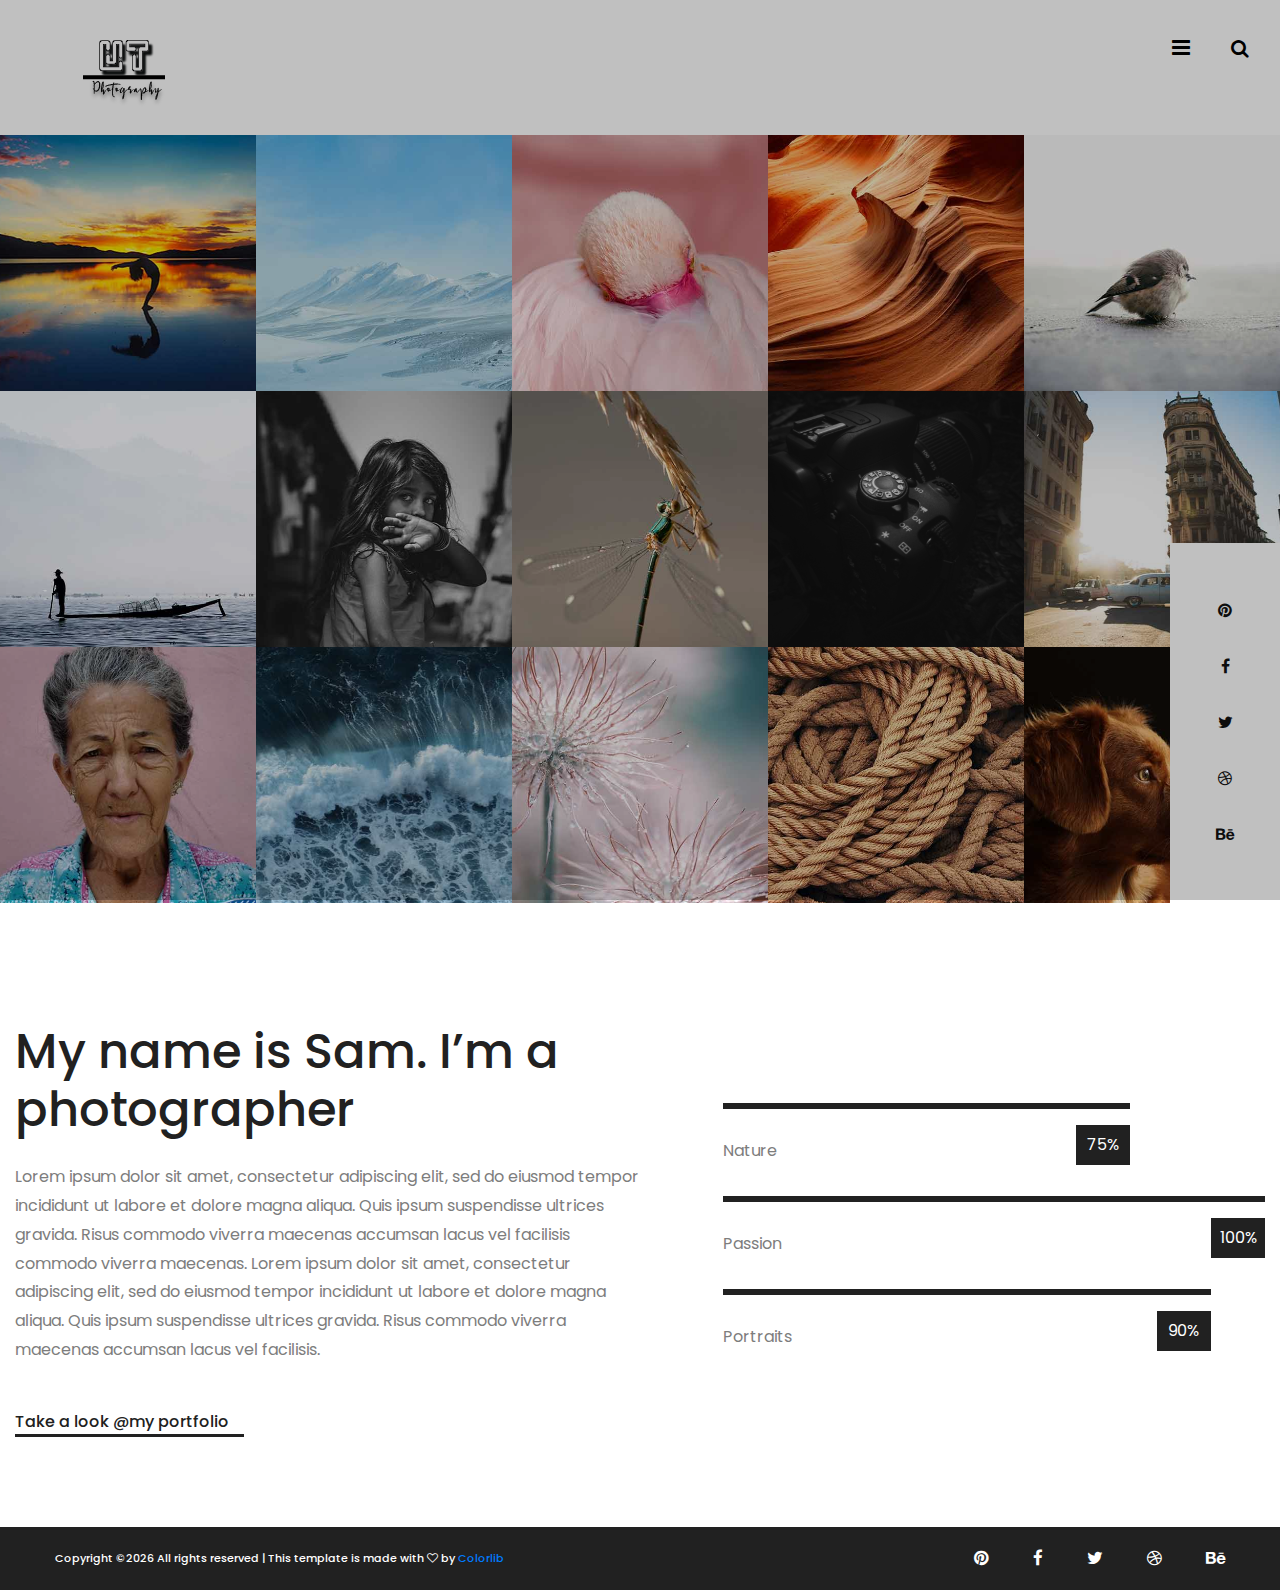
==== commit c3d3e2b3: "commit" ====
--- a/index.html
+++ b/index.html
@@ -38,7 +38,7 @@
 
 	<!-- Header section  -->
 	<header class="header-section">
-		<a href="index.html" class="site-logo"><img src="img/logo.png" alt="logo"></a>
+		<a href="index.html" class="site-logo"><img src="img/utp.png" alt="logo"></a>
 		<div class="header-controls">
 			<button class="nav-switch-btn"><i class="fa fa-bars"></i></button>
 			<button class="search-btn"><i class="fa fa-search"></i></button>
